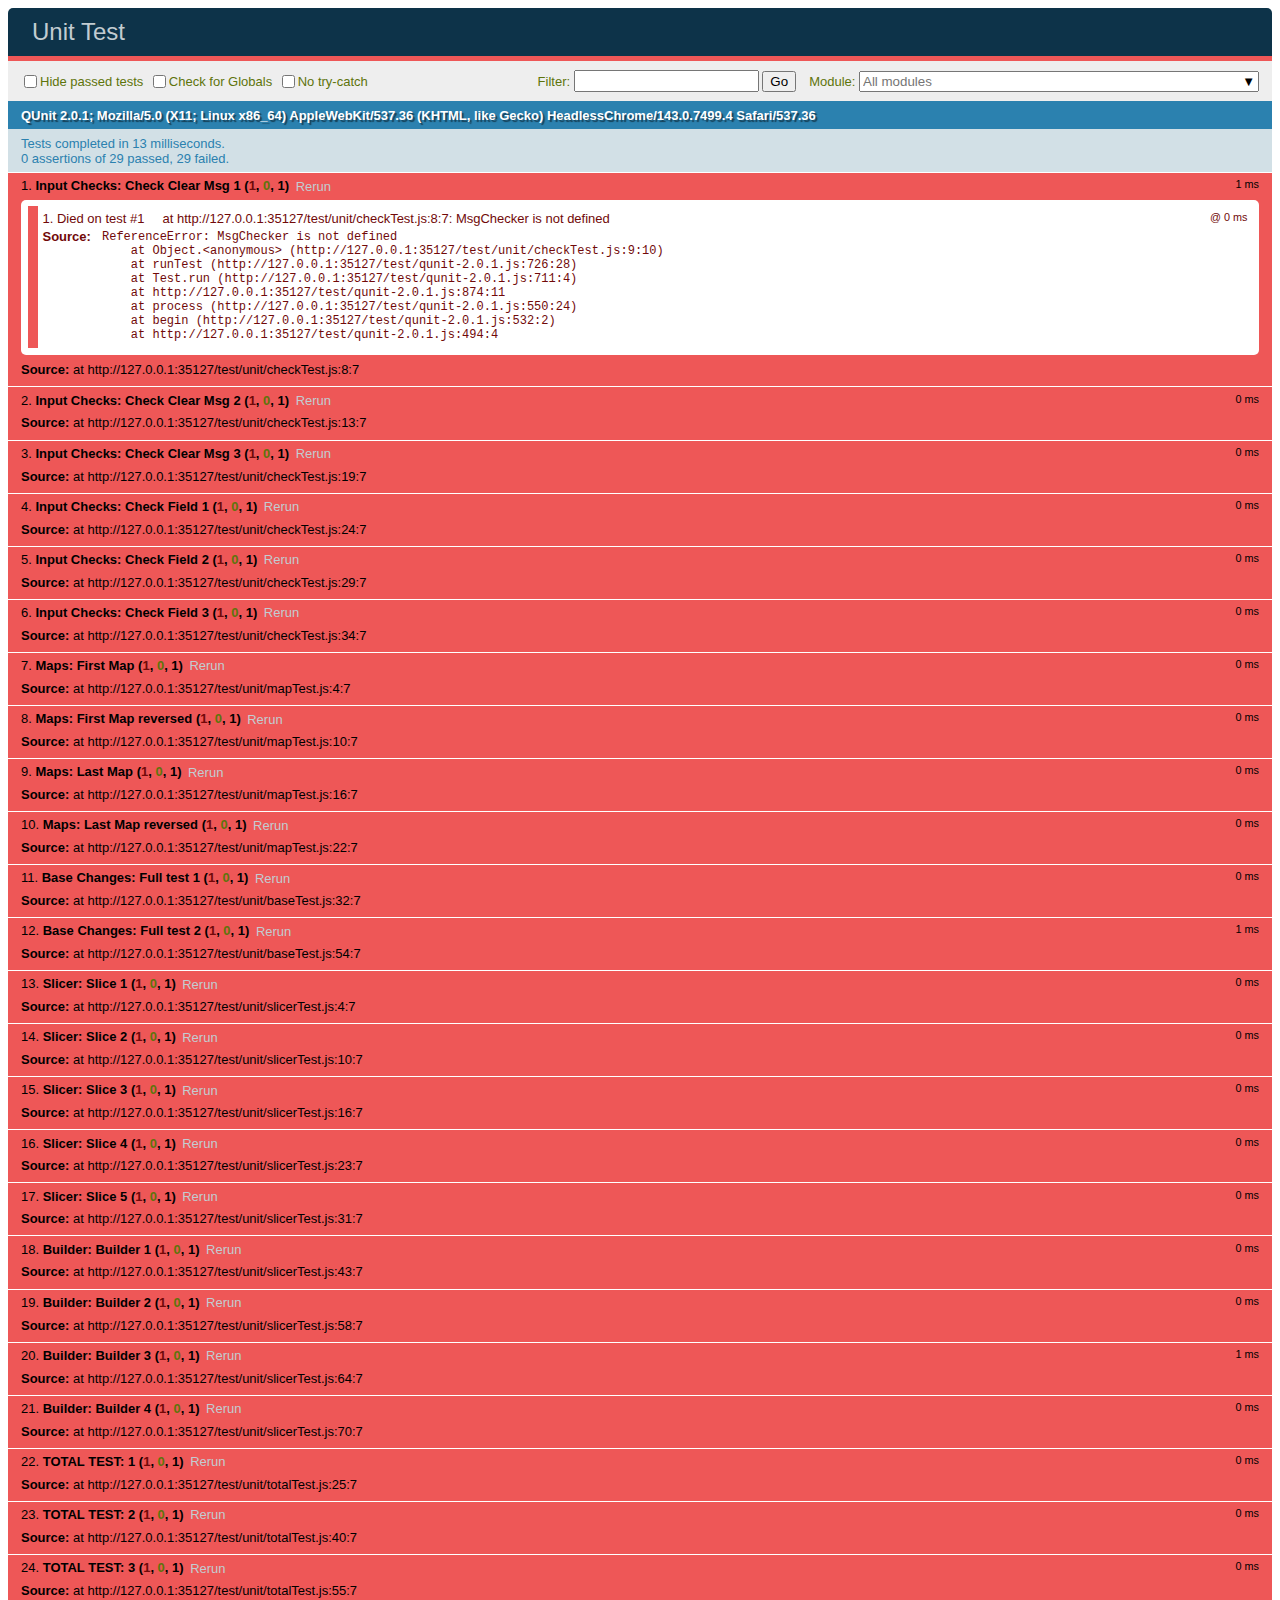
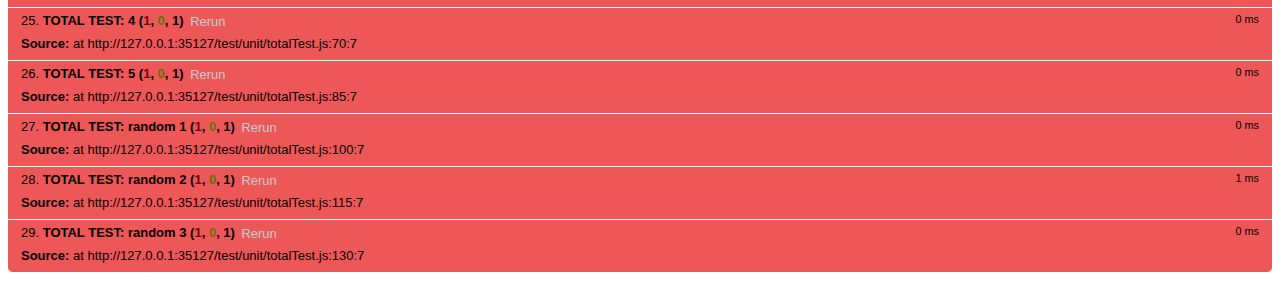
==== test/test.html @ f1f44c9f "first!" ====
<!DOCTYPE html>
<html>
<head>
    <meta charset="utf-8">
    <meta name="viewport" content="width=device-width">
    <title>Unit Test</title>
    <link rel="stylesheet" href="qunit-2.0.1.css"> 
</head>
<body>
    <div id="qunit"></div>
    <div id="qunit-fixture"></div>
    <script src="qunit-2.0.1.js"></script>
    <!-- Checkers -->
    <script src="unit\checkTest.js"></script>
    <script src="..\public_HTML\js\def_checkers.js"></script>
    <!-- Maps -->
    <script src="unit\mapTest.js"></script>
    <script src="..\public_HTML\js\def_maps.js"></script>
    <!-- Base -->
    <script src="unit\baseTest.js"></script>
    <script src="..\public_HTML\js\def_bases.js"></script>
    <!-- Slicer -->
    <script src="unit\slicerTest.js"></script>
    <script src="..\public_HTML\js\def_slicer.js"></script>
    <!-- Total -->
    <script src="unit\totalTest.js"></script>
    <script src="..\public_HTML\js\main.js"></script>
    <script src="..\public_HTML\js\fun_hasher.js"></script>
</body>
</html>
---- test/qunit-2.0.1.css ----
/*!
 * QUnit 2.0.1
 * https://qunitjs.com/
 *
 * Copyright jQuery Foundation and other contributors
 * Released under the MIT license
 * https://jquery.org/license
 *
 * Date: 2016-07-23T19:39Z
 */

/** Font Family and Sizes */

#qunit-tests, #qunit-header, #qunit-banner, #qunit-testrunner-toolbar, #qunit-filteredTest, #qunit-userAgent, #qunit-testresult {
	font-family: "Helvetica Neue Light", "HelveticaNeue-Light", "Helvetica Neue", Calibri, Helvetica, Arial, sans-serif;
}

#qunit-testrunner-toolbar, #qunit-filteredTest, #qunit-userAgent, #qunit-testresult, #qunit-tests li { font-size: small; }
#qunit-tests { font-size: smaller; }


/** Resets */

#qunit-tests, #qunit-header, #qunit-banner, #qunit-filteredTest, #qunit-userAgent, #qunit-testresult, #qunit-modulefilter {
	margin: 0;
	padding: 0;
}


/** Header (excluding toolbar) */

#qunit-header {
	padding: 0.5em 0 0.5em 1em;

	color: #8699A4;
	background-color: #0D3349;

	font-size: 1.5em;
	line-height: 1em;
	font-weight: 400;

	border-radius: 5px 5px 0 0;
}

#qunit-header a {
	text-decoration: none;
	color: #C2CCD1;
}

#qunit-header a:hover,
#qunit-header a:focus {
	color: #FFF;
}

#qunit-banner {
	height: 5px;
}

#qunit-filteredTest {
	padding: 0.5em 1em 0.5em 1em;
	color: #366097;
	background-color: #F4FF77;
}

#qunit-userAgent {
	padding: 0.5em 1em 0.5em 1em;
	color: #FFF;
	background-color: #2B81AF;
	text-shadow: rgba(0, 0, 0, 0.5) 2px 2px 1px;
}


/** Toolbar */

#qunit-testrunner-toolbar {
	padding: 0.5em 1em 0.5em 1em;
	color: #5E740B;
	background-color: #EEE;
}

#qunit-testrunner-toolbar .clearfix {
	height: 0;
	clear: both;
}

#qunit-testrunner-toolbar label {
	display: inline-block;
}

#qunit-testrunner-toolbar input[type=checkbox],
#qunit-testrunner-toolbar input[type=radio] {
	margin: 3px;
	vertical-align: -2px;
}

#qunit-testrunner-toolbar input[type=text] {
	box-sizing: border-box;
	height: 1.6em;
}

.qunit-url-config,
.qunit-filter,
#qunit-modulefilter {
	display: inline-block;
	line-height: 2.1em;
}

.qunit-filter,
#qunit-modulefilter {
	float: right;
	position: relative;
	margin-left: 1em;
}

.qunit-url-config label {
	margin-right: 0.5em;
}

#qunit-modulefilter-search {
	box-sizing: border-box;
	width: 400px;
}

#qunit-modulefilter-search-container:after {
	position: absolute;
	right: 0.3em;
	content: "\25bc";
	color: black;
}

#qunit-modulefilter-dropdown {
	/* align with #qunit-modulefilter-search */
	box-sizing: border-box;
	width: 400px;
	position: absolute;
	right: 0;
	top: 50%;
	margin-top: 0.8em;

	border: 1px solid #D3D3D3;
	border-top: none;
	border-radius: 0 0 .25em .25em;
	color: #000;
	background-color: #F5F5F5;
	z-index: 99;
}

#qunit-modulefilter-dropdown a {
	color: inherit;
	text-decoration: none;
}

#qunit-modulefilter-dropdown .clickable.checked {
	font-weight: bold;
	color: #000;
	background-color: #D2E0E6;
}

#qunit-modulefilter-dropdown .clickable:hover {
	color: #FFF;
	background-color: #0D3349;
}

#qunit-modulefilter-actions {
	display: block;
	overflow: auto;

	/* align with #qunit-modulefilter-dropdown-list */
	font: smaller/1.5em sans-serif;
}

#qunit-modulefilter-dropdown #qunit-modulefilter-actions > * {
	box-sizing: border-box;
	max-height: 2.8em;
	display: block;
	padding: 0.4em;
}

#qunit-modulefilter-dropdown #qunit-modulefilter-actions > button {
	float: right;
	font: inherit;
}

#qunit-modulefilter-dropdown #qunit-modulefilter-actions > :last-child {
	/* insert padding to align with checkbox margins */
	padding-left: 3px;
}

#qunit-modulefilter-dropdown-list {
	max-height: 200px;
	overflow-y: auto;
	margin: 0;
	border-top: 2px groove threedhighlight;
	padding: 0.4em 0 0;
	font: smaller/1.5em sans-serif;
}

#qunit-modulefilter-dropdown-list li {
	white-space: nowrap;
	overflow: hidden;
	text-overflow: ellipsis;
}

#qunit-modulefilter-dropdown-list .clickable {
	display: block;
	padding-left: 0.15em;
}


/** Tests: Pass/Fail */

#qunit-tests {
	list-style-position: inside;
}

#qunit-tests li {
	padding: 0.4em 1em 0.4em 1em;
	border-bottom: 1px solid #FFF;
	list-style-position: inside;
}

#qunit-tests > li {
	display: none;
}

#qunit-tests li.running,
#qunit-tests li.pass,
#qunit-tests li.fail,
#qunit-tests li.skipped {
	display: list-item;
}

#qunit-tests.hidepass {
	position: relative;
}

#qunit-tests.hidepass li.running,
#qunit-tests.hidepass li.pass {
	visibility: hidden;
	position: absolute;
	width:   0;
	height:  0;
	padding: 0;
	border:  0;
	margin:  0;
}

#qunit-tests li strong {
	cursor: pointer;
}

#qunit-tests li.skipped strong {
	cursor: default;
}

#qunit-tests li a {
	padding: 0.5em;
	color: #C2CCD1;
	text-decoration: none;
}

#qunit-tests li p a {
	padding: 0.25em;
	color: #6B6464;
}
#qunit-tests li a:hover,
#qunit-tests li a:focus {
	color: #000;
}

#qunit-tests li .runtime {
	float: right;
	font-size: smaller;
}

.qunit-assert-list {
	margin-top: 0.5em;
	padding: 0.5em;

	background-color: #FFF;

	border-radius: 5px;
}

.qunit-source {
	margin: 0.6em 0 0.3em;
}

.qunit-collapsed {
	display: none;
}

#qunit-tests table {
	border-collapse: collapse;
	margin-top: 0.2em;
}

#qunit-tests th {
	text-align: right;
	vertical-align: top;
	padding: 0 0.5em 0 0;
}

#qunit-tests td {
	vertical-align: top;
}

#qunit-tests pre {
	margin: 0;
	white-space: pre-wrap;
	word-wrap: break-word;
}

#qunit-tests del {
	color: #374E0C;
	background-color: #E0F2BE;
	text-decoration: none;
}

#qunit-tests ins {
	color: #500;
	background-color: #FFCACA;
	text-decoration: none;
}

/*** Test Counts */

#qunit-tests b.counts                       { color: #000; }
#qunit-tests b.passed                       { color: #5E740B; }
#qunit-tests b.failed                       { color: #710909; }

#qunit-tests li li {
	padding: 5px;
	background-color: #FFF;
	border-bottom: none;
	list-style-position: inside;
}

/*** Passing Styles */

#qunit-tests li li.pass {
	color: #3C510C;
	background-color: #FFF;
	border-left: 10px solid #C6E746;
}

#qunit-tests .pass                          { color: #528CE0; background-color: #D2E0E6; }
#qunit-tests .pass .test-name               { color: #366097; }

#qunit-tests .pass .test-actual,
#qunit-tests .pass .test-expected           { color: #999; }

#qunit-banner.qunit-pass                    { background-color: #C6E746; }

/*** Failing Styles */

#qunit-tests li li.fail {
	color: #710909;
	background-color: #FFF;
	border-left: 10px solid #EE5757;
	white-space: pre;
}

#qunit-tests > li:last-child {
	border-radius: 0 0 5px 5px;
}

#qunit-tests .fail                          { color: #000; background-color: #EE5757; }
#qunit-tests .fail .test-name,
#qunit-tests .fail .module-name             { color: #000; }

#qunit-tests .fail .test-actual             { color: #EE5757; }
#qunit-tests .fail .test-expected           { color: #008000; }

#qunit-banner.qunit-fail                    { background-color: #EE5757; }

/*** Skipped tests */

#qunit-tests .skipped {
	background-color: #EBECE9;
}

#qunit-tests .qunit-skipped-label {
	background-color: #F4FF77;
	display: inline-block;
	font-style: normal;
	color: #366097;
	line-height: 1.8em;
	padding: 0 0.5em;
	margin: -0.4em 0.4em -0.4em 0;
}

/** Result */

#qunit-testresult {
	padding: 0.5em 1em 0.5em 1em;

	color: #2B81AF;
	background-color: #D2E0E6;

	border-bottom: 1px solid #FFF;
}
#qunit-testresult .module-name {
	font-weight: 700;
}

/** Fixture */

#qunit-fixture {
	position: absolute;
	top: -10000px;
	left: -10000px;
	width: 1000px;
	height: 1000px;
}
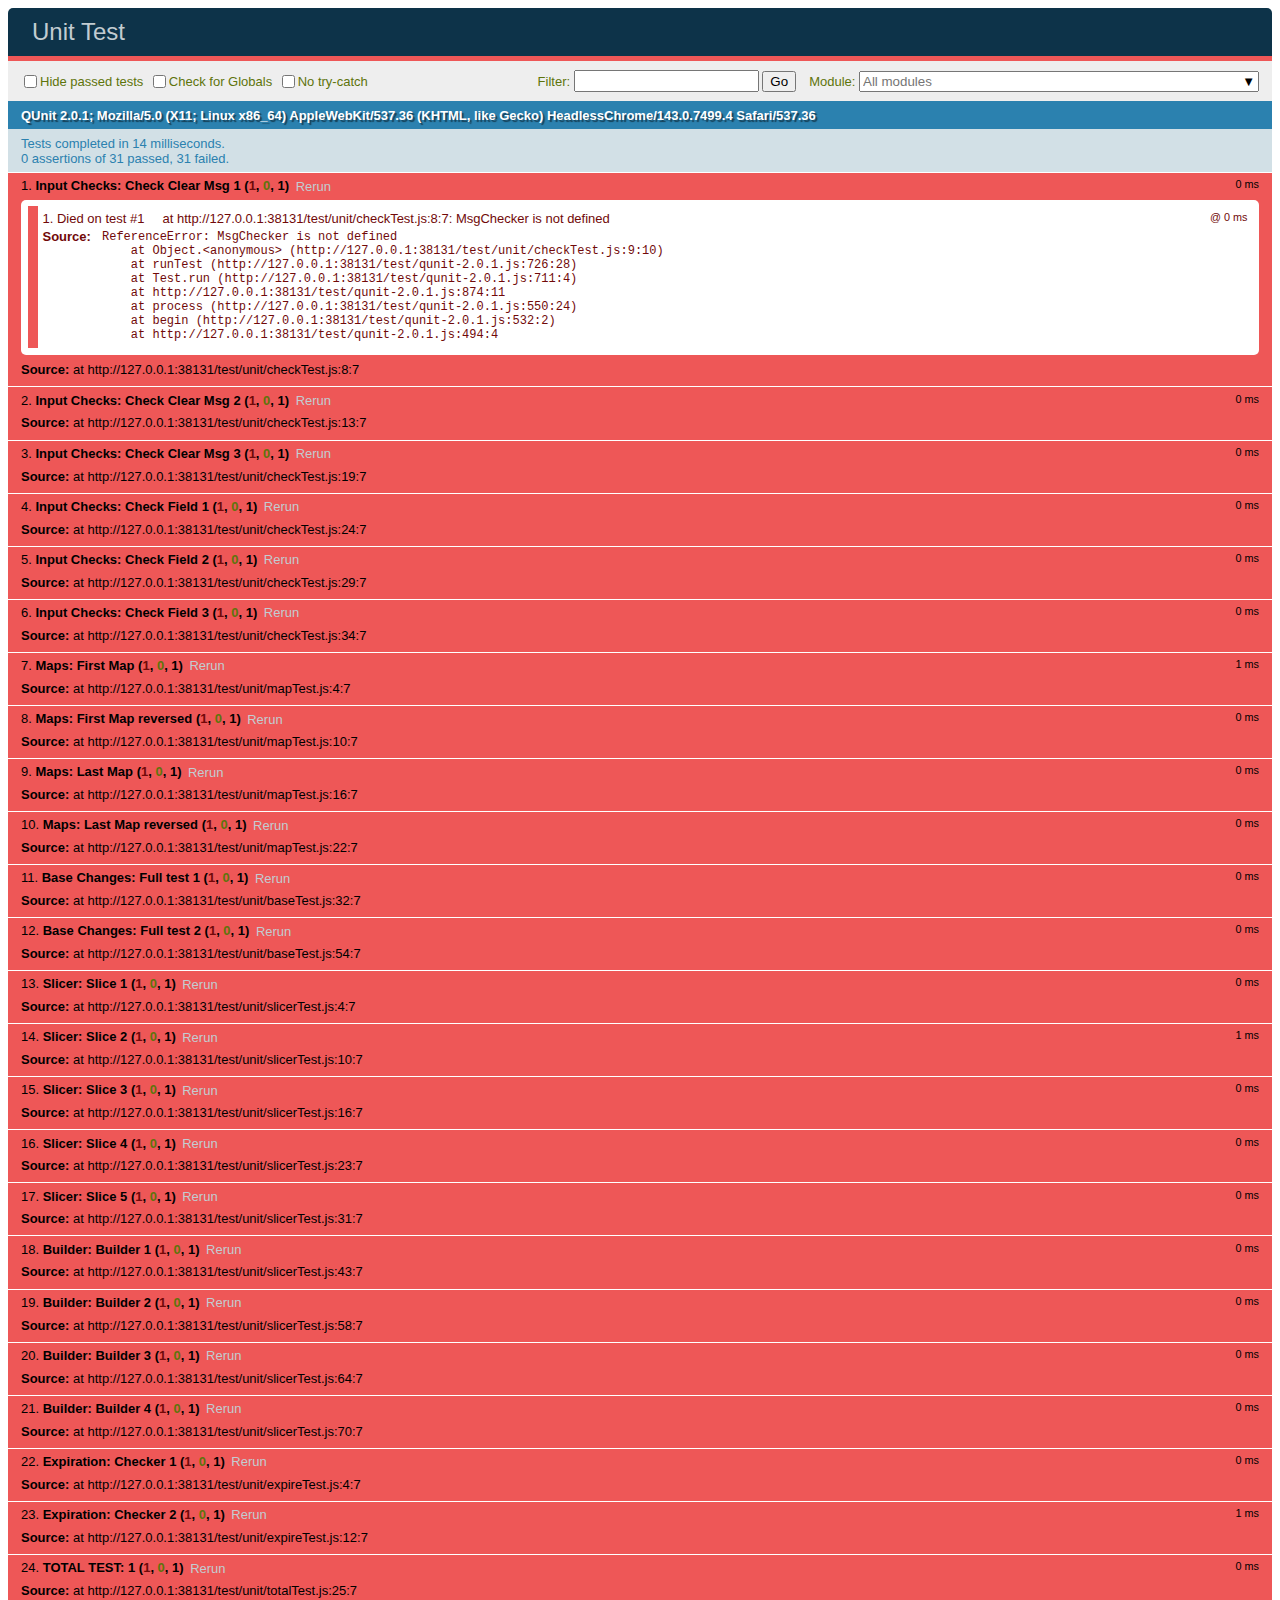
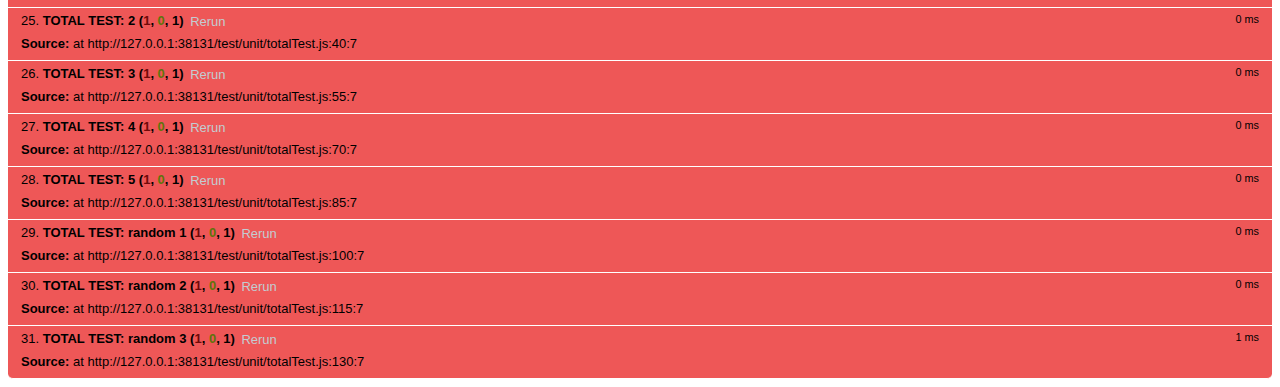
==== commit 158fd3c3: "exp structure and tests" ====
--- a/test/test.html
+++ b/test/test.html
@@ -22,6 +22,9 @@
     <!-- Slicer -->
     <script src="unit\slicerTest.js"></script>
     <script src="..\public_HTML\js\def_slicer.js"></script>
+    <!-- Expiration -->
+    <script src="unit\expireTest.js"></script>
+    <script src="..\public_HTML\js\def_expire.js"></script> 
     <!-- Total -->
     <script src="unit\totalTest.js"></script>
     <script src="..\public_HTML\js\main.js"></script>
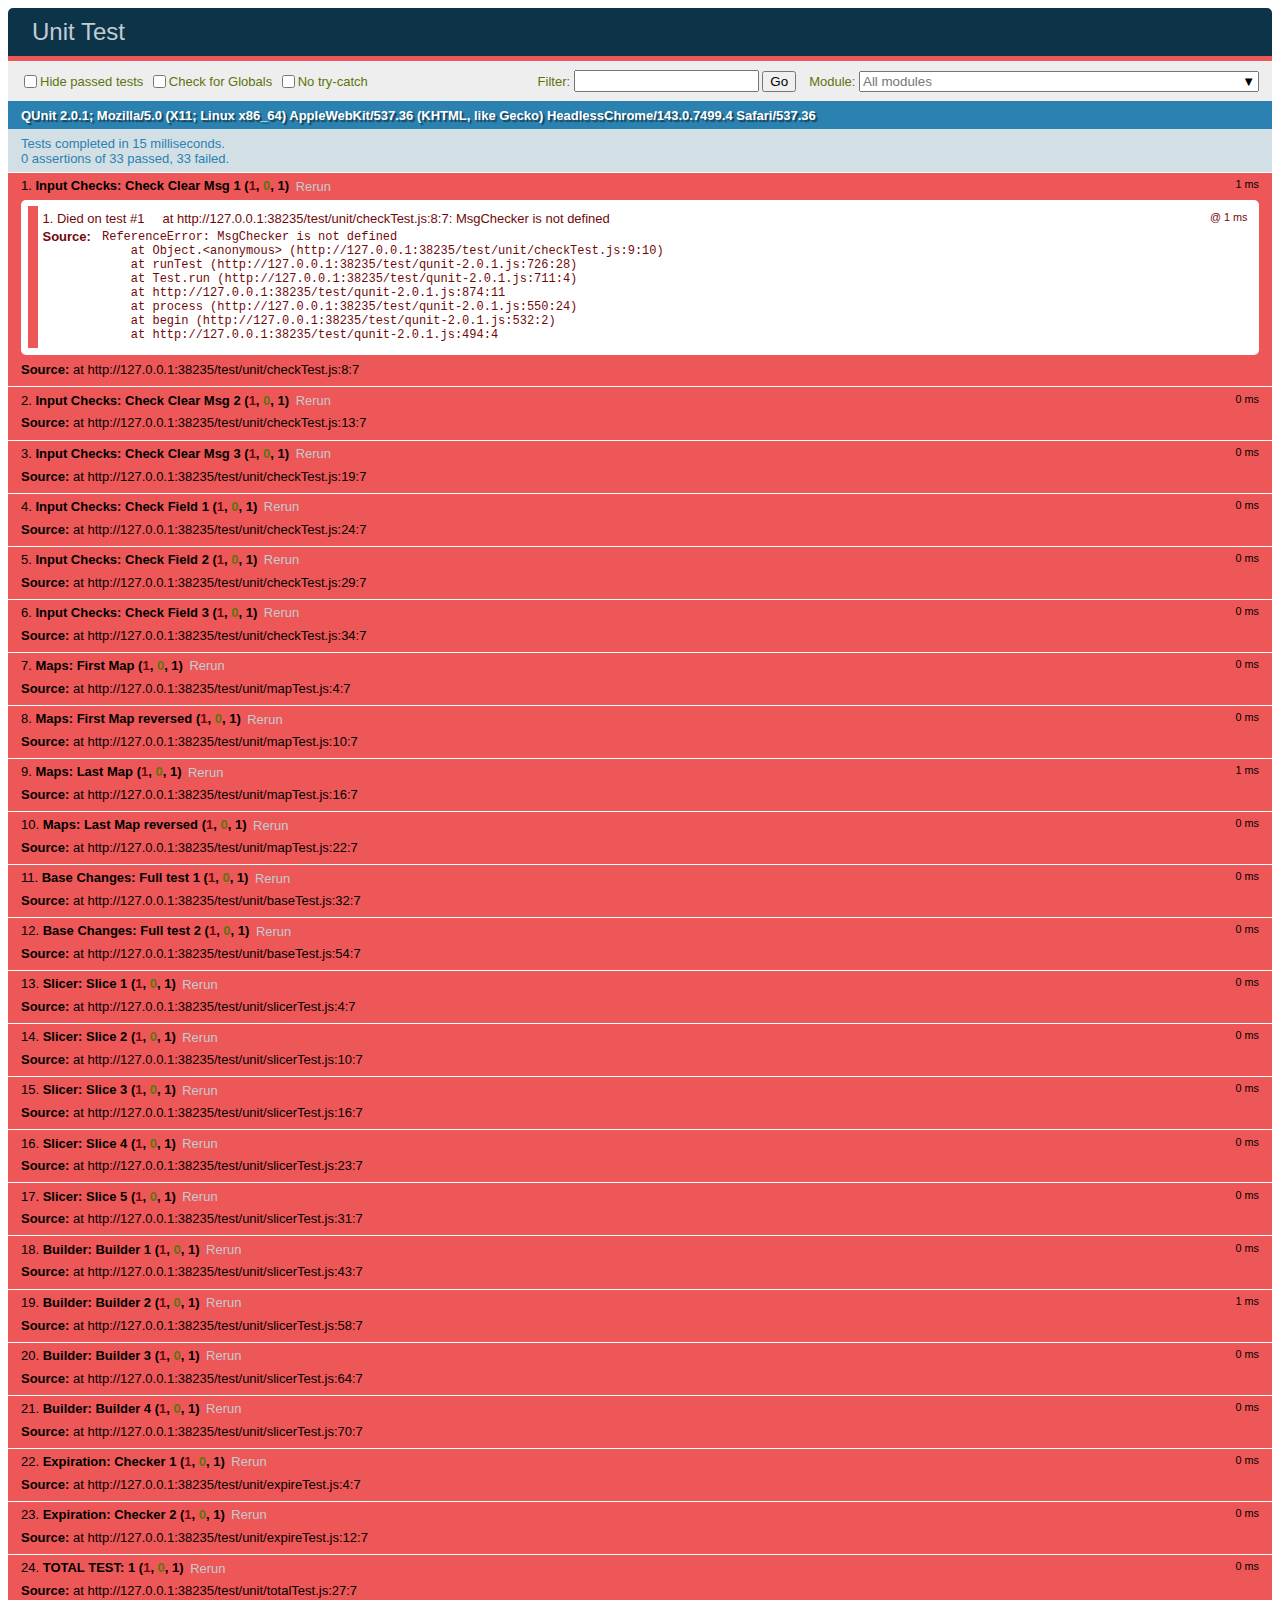
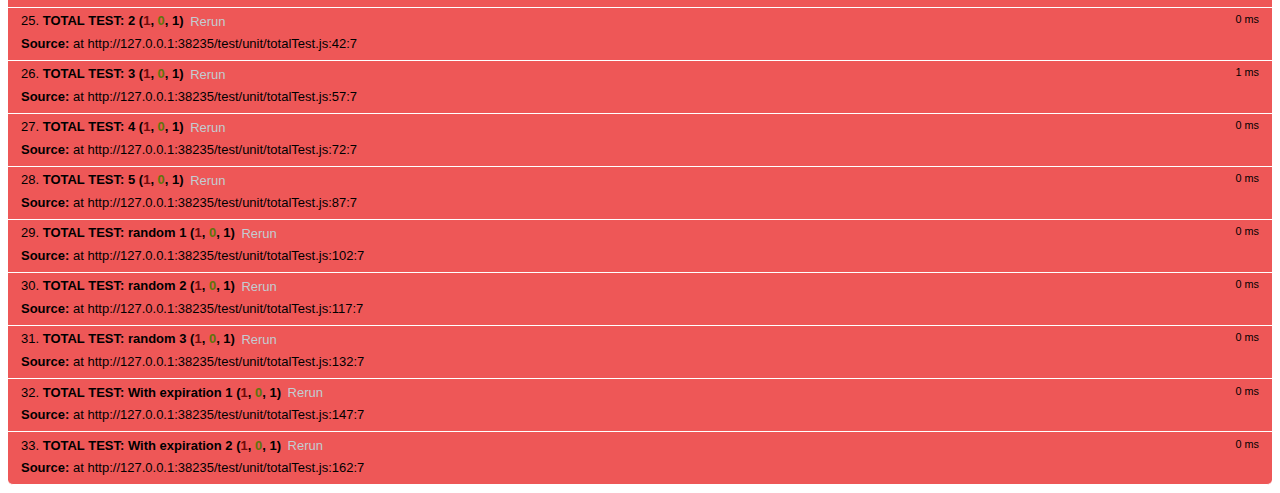
==== commit 90e054a4: "refactoring" ====
--- a/test/test.html
+++ b/test/test.html
@@ -10,24 +10,25 @@
     <div id="qunit"></div>
     <div id="qunit-fixture"></div>
     <script src="qunit-2.0.1.js"></script>
+
+    <!-- TO BE TESTED: -->
+    <script src="..\public_HTML\js\objs.js"></script>
+    <script src="..\public_HTML\js\funs.js"></script>
+    <script src="..\public_HTML\js\main.js"></script>
+
+    <!-- TESTS -->
     <!-- Checkers -->
     <script src="unit\checkTest.js"></script>
-    <script src="..\public_HTML\js\def_checkers.js"></script>
     <!-- Maps -->
     <script src="unit\mapTest.js"></script>
-    <script src="..\public_HTML\js\def_maps.js"></script>
     <!-- Base -->
     <script src="unit\baseTest.js"></script>
-    <script src="..\public_HTML\js\def_bases.js"></script>
     <!-- Slicer -->
     <script src="unit\slicerTest.js"></script>
-    <script src="..\public_HTML\js\def_slicer.js"></script>
     <!-- Expiration -->
     <script src="unit\expireTest.js"></script>
-    <script src="..\public_HTML\js\def_expire.js"></script> 
     <!-- Total -->
     <script src="unit\totalTest.js"></script>
-    <script src="..\public_HTML\js\main.js"></script>
-    <script src="..\public_HTML\js\fun_hasher.js"></script>
+
 </body>
 </html>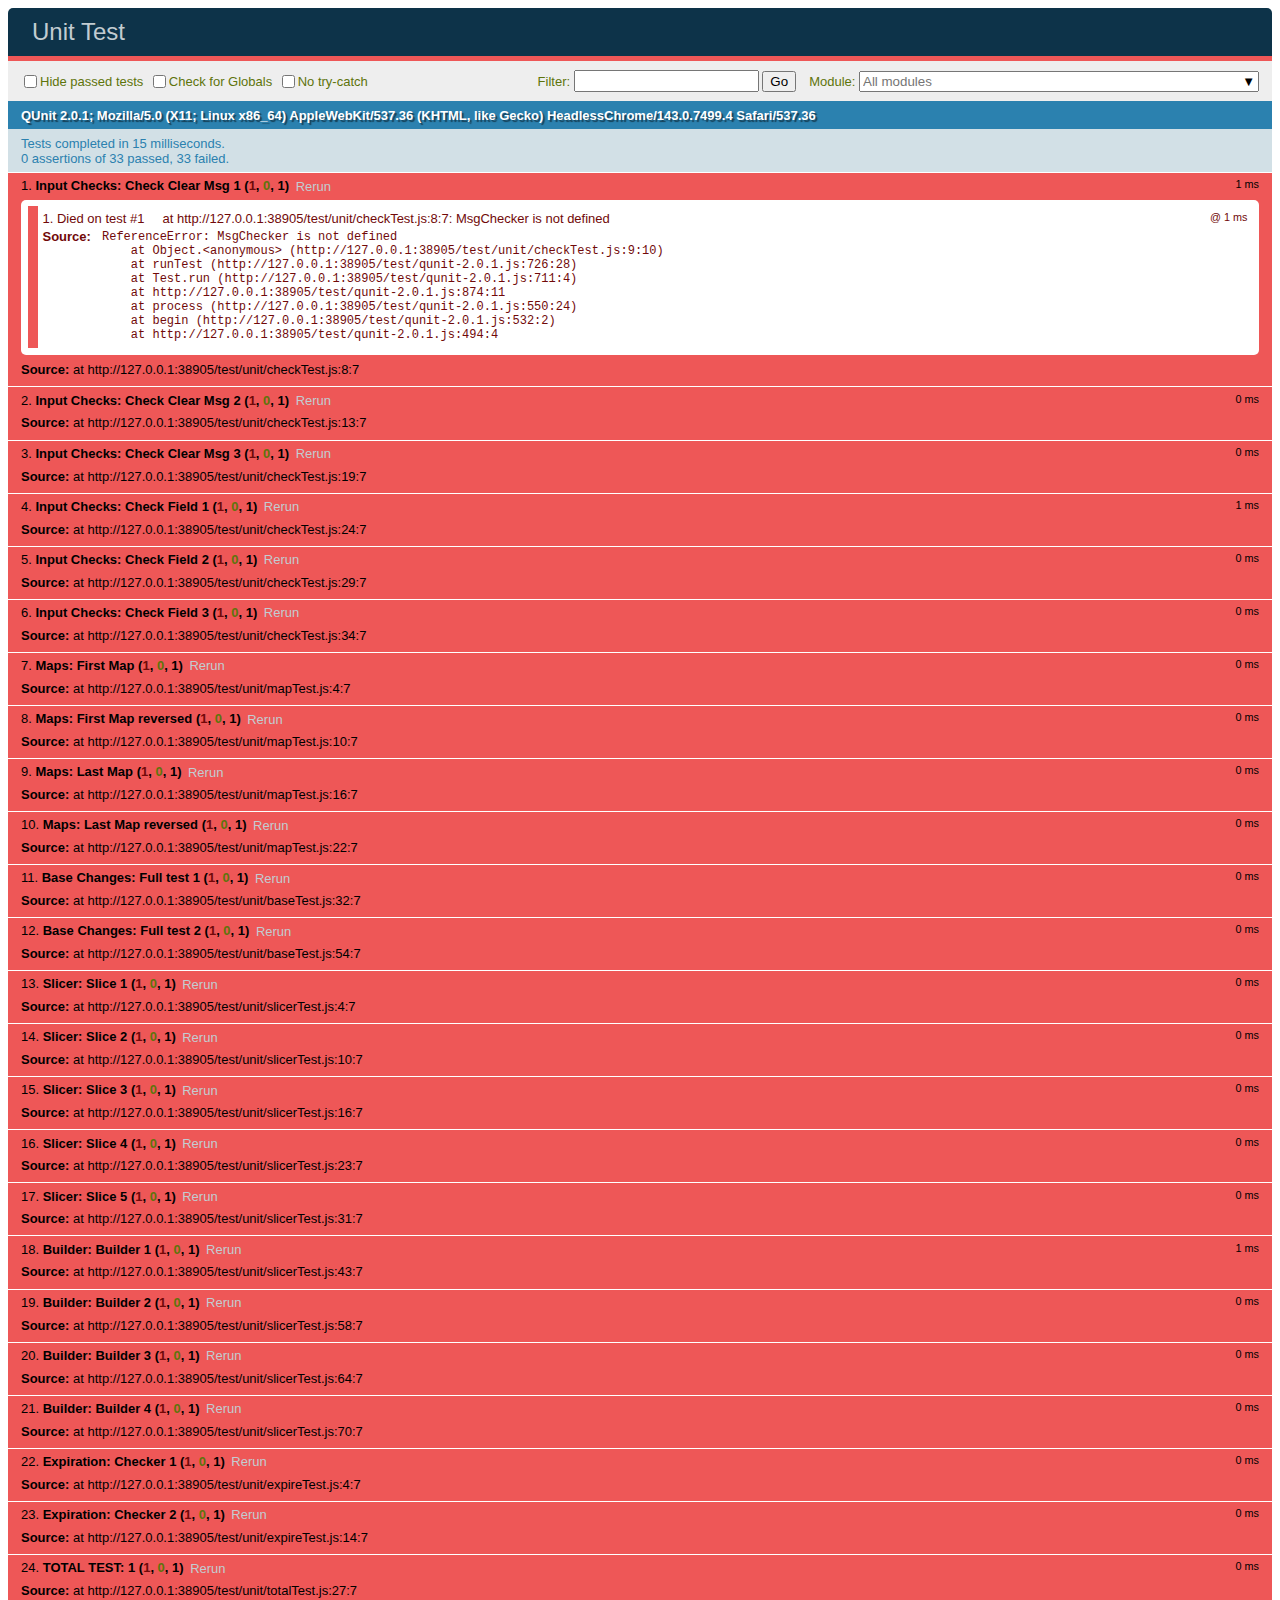
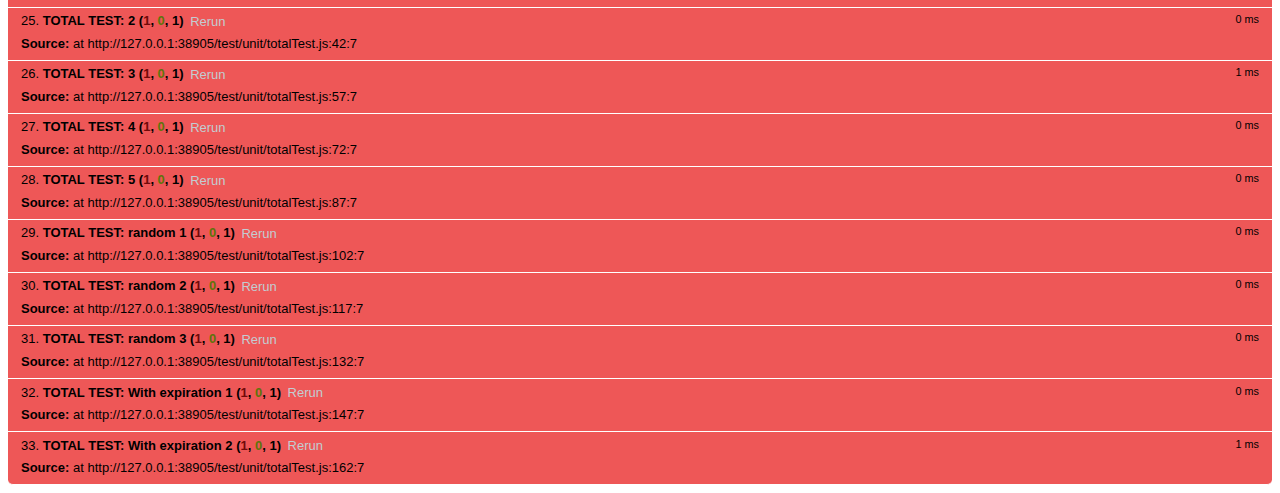
==== commit 51fa4efb: "forward slashes and stuff" ====
--- a/test/test.html
+++ b/test/test.html
@@ -12,23 +12,23 @@
     <script src="qunit-2.0.1.js"></script>
 
     <!-- TO BE TESTED: -->
-    <script src="..\public_HTML\js\objs.js"></script>
-    <script src="..\public_HTML\js\funs.js"></script>
-    <script src="..\public_HTML\js\main.js"></script>
+    <script src="../public_HTML/js/objs.js"></script>
+    <script src="../public_HTML/js/funs.js"></script>
+    <script src="../public_HTML/js/main.js"></script>
 
     <!-- TESTS -->
     <!-- Checkers -->
-    <script src="unit\checkTest.js"></script>
+    <script src="unit/checkTest.js"></script>
     <!-- Maps -->
-    <script src="unit\mapTest.js"></script>
+    <script src="unit/mapTest.js"></script>
     <!-- Base -->
-    <script src="unit\baseTest.js"></script>
+    <script src="unit/baseTest.js"></script>
     <!-- Slicer -->
-    <script src="unit\slicerTest.js"></script>
+    <script src="unit/slicerTest.js"></script>
     <!-- Expiration -->
-    <script src="unit\expireTest.js"></script>
+    <script src="unit/expireTest.js"></script>
     <!-- Total -->
-    <script src="unit\totalTest.js"></script>
+    <script src="unit/totalTest.js"></script>
 
 </body>
 </html>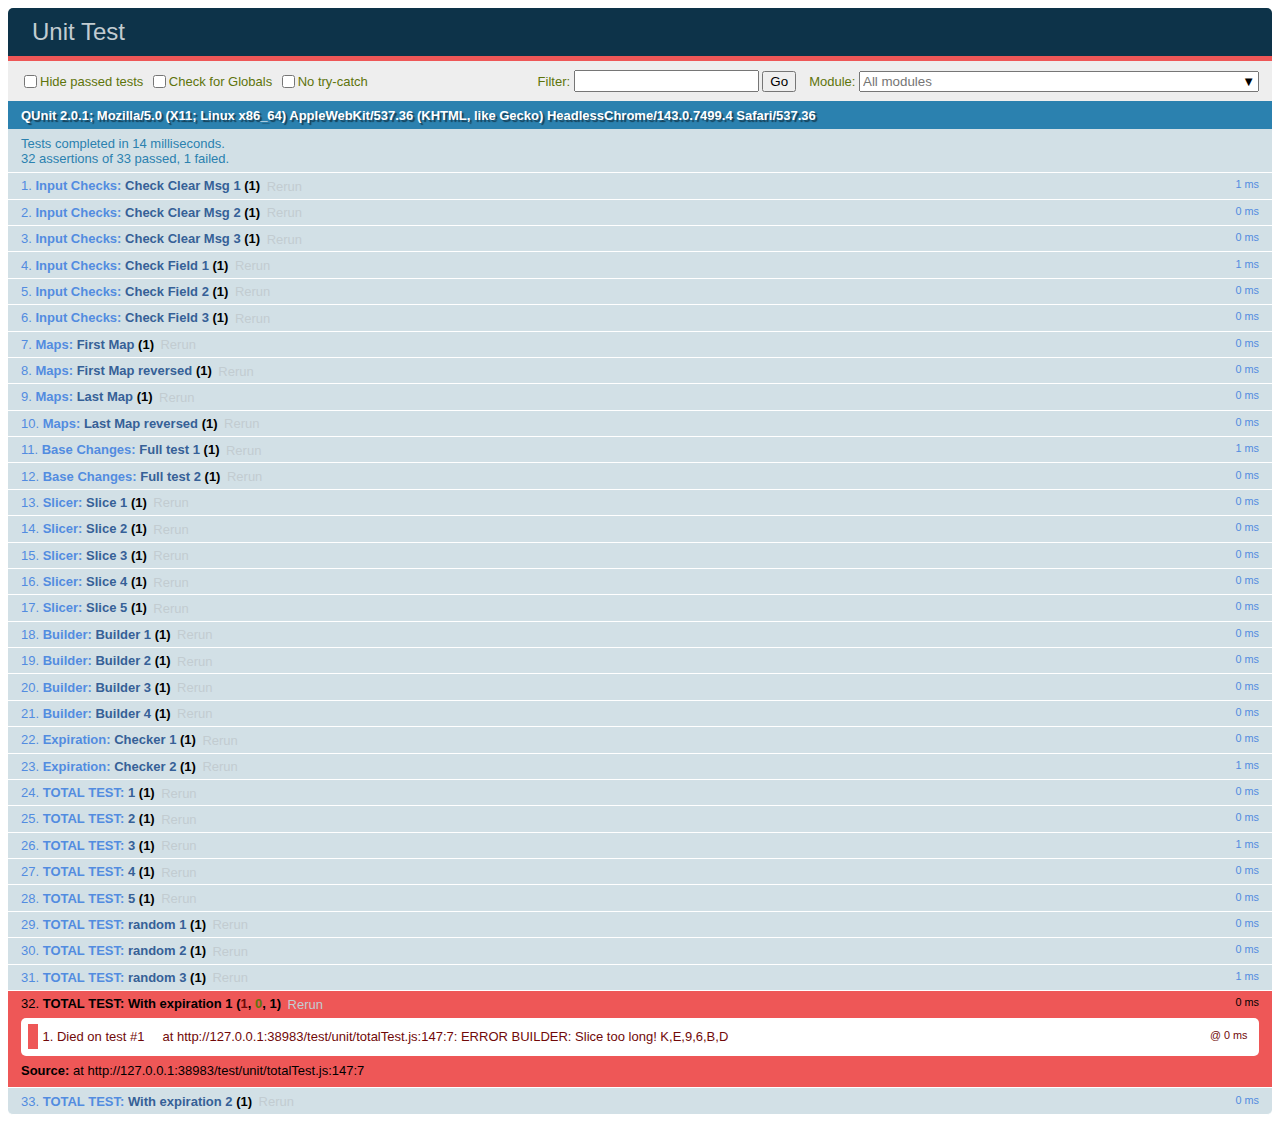
==== commit ff0dfbc2: "version 1.2 on gui!" ====
--- a/test/test.html
+++ b/test/test.html
@@ -12,9 +12,9 @@
     <script src="qunit-2.0.1.js"></script>
 
     <!-- TO BE TESTED: -->
-    <script src="../public_HTML/js/objs.js"></script>
-    <script src="../public_HTML/js/funs.js"></script>
-    <script src="../public_HTML/js/main.js"></script>
+    <script src="../public_html/js/objs.js"></script>
+    <script src="../public_html/js/funs.js"></script>
+    <script src="../public_html/js/main.js"></script>
 
     <!-- TESTS -->
     <!-- Checkers -->
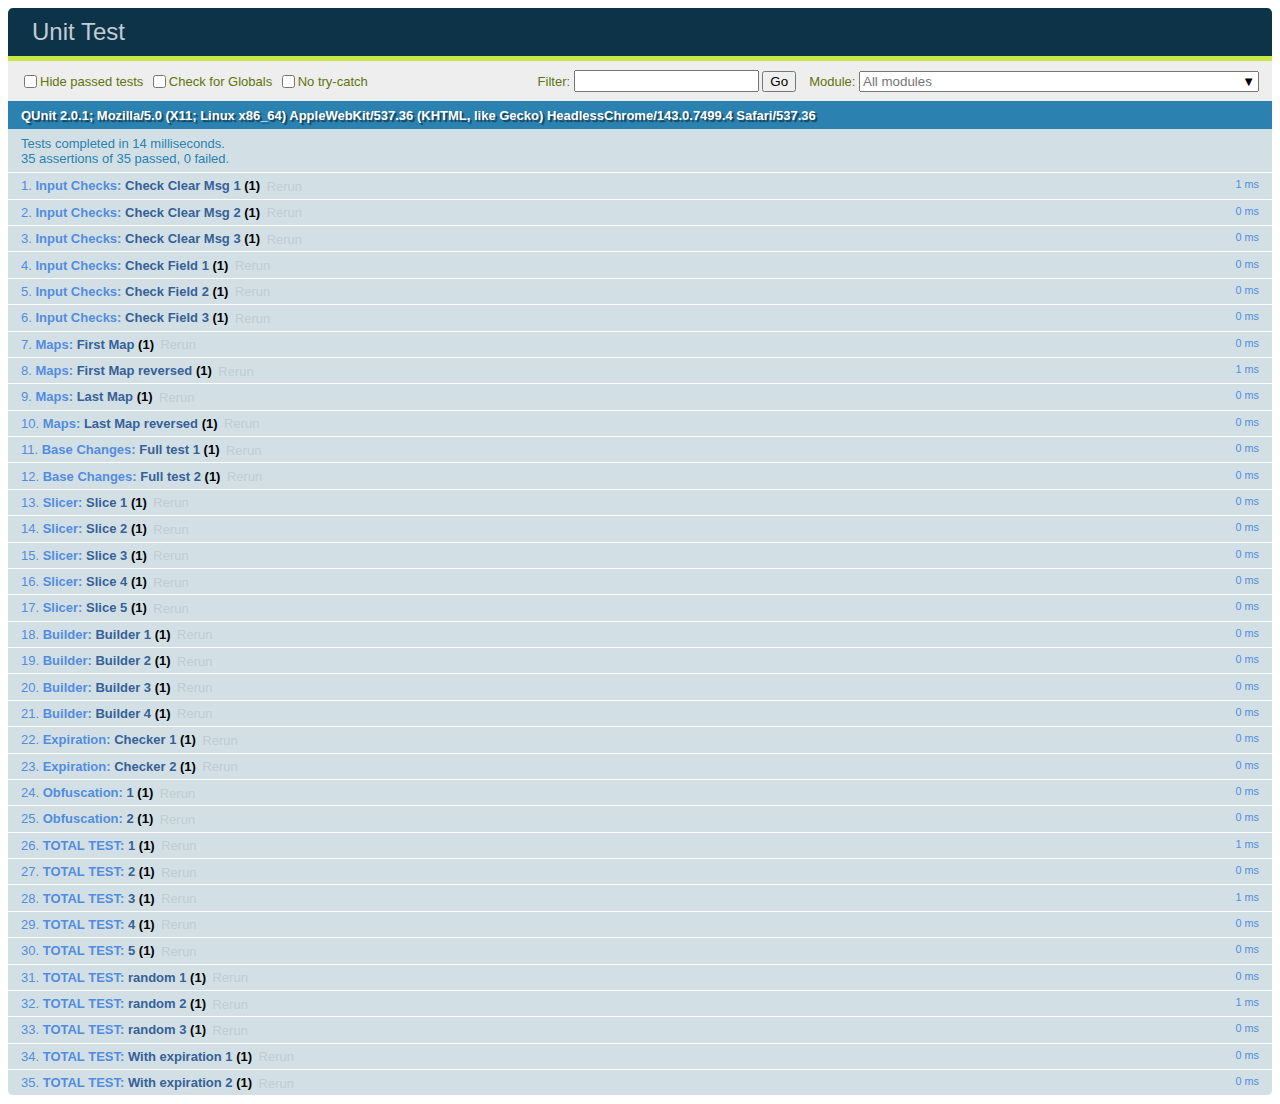
==== commit 6468efe3: "obfuscation implemented" ====
--- a/test/test.html
+++ b/test/test.html
@@ -27,6 +27,8 @@
     <script src="unit/slicerTest.js"></script>
     <!-- Expiration -->
     <script src="unit/expireTest.js"></script>
+    <!-- obfuscation -->
+    <script src="unit/obfTest.js"></script>
     <!-- Total -->
     <script src="unit/totalTest.js"></script>
 
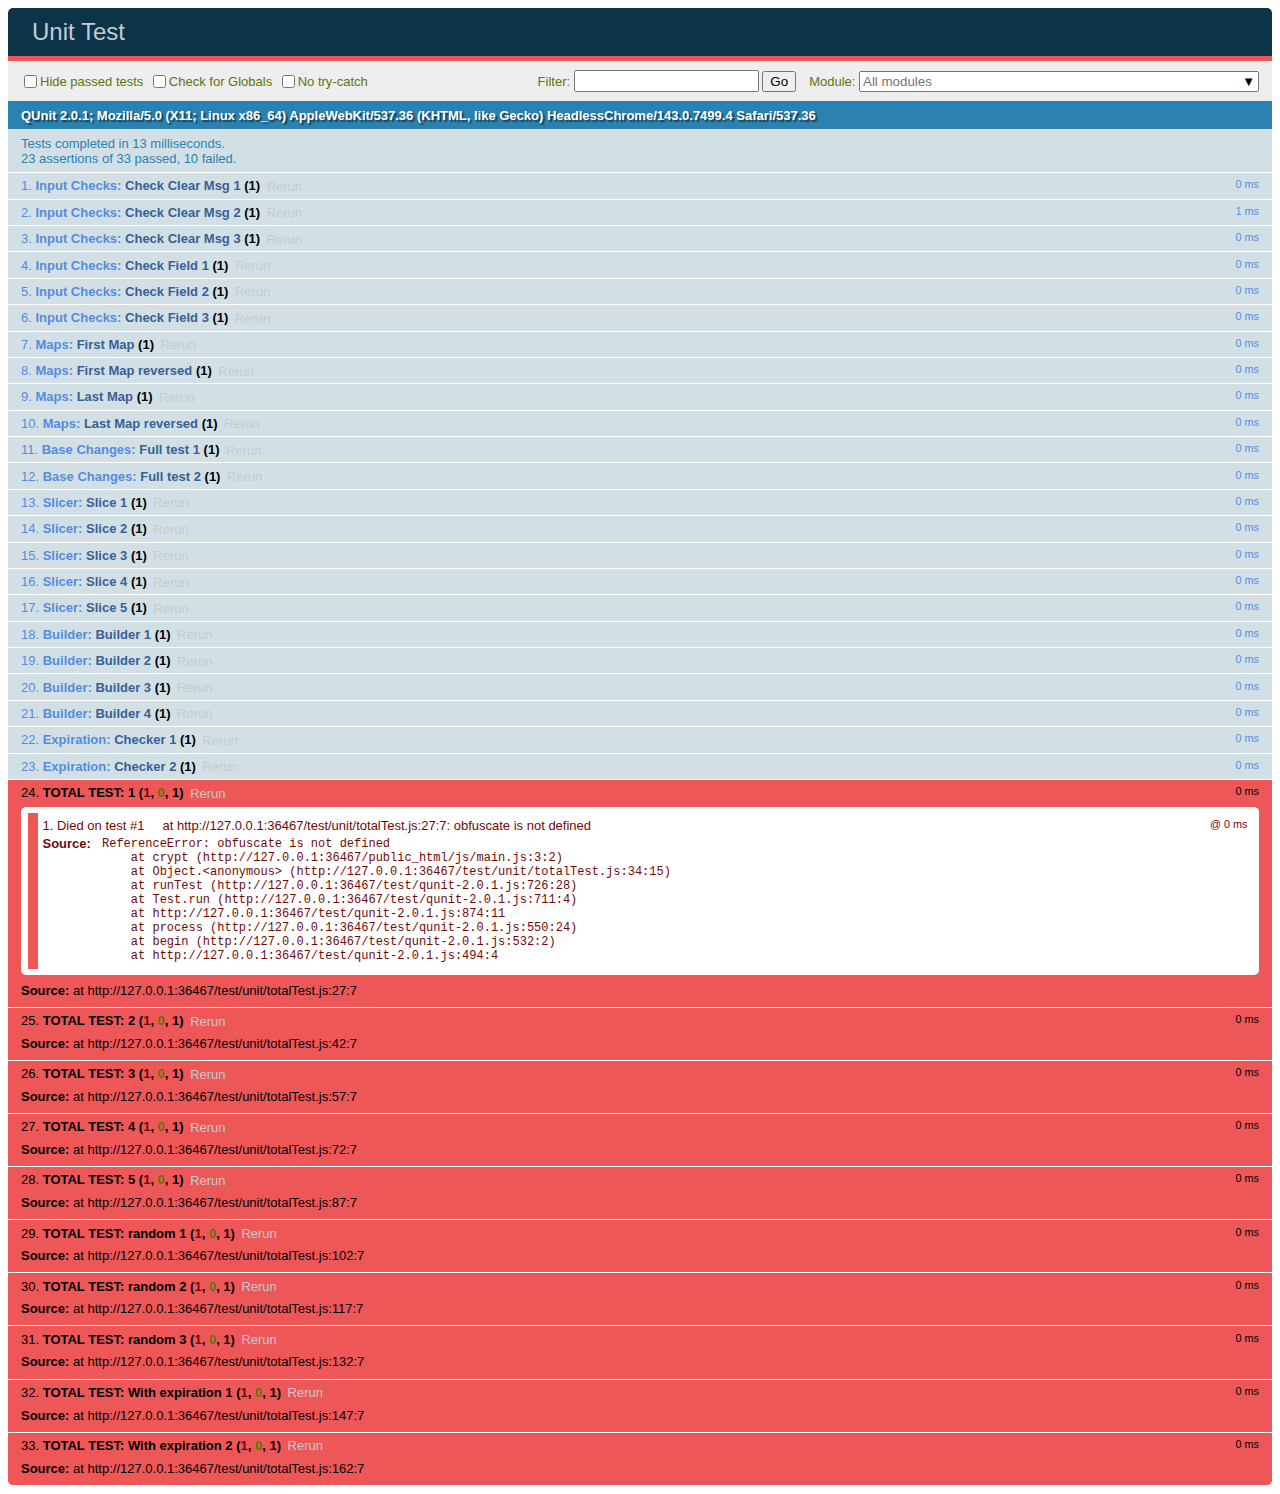
==== commit 3d56efba: "major js restructuring" ====
--- a/test/test.html
+++ b/test/test.html
@@ -12,8 +12,8 @@
     <script src="qunit-2.0.1.js"></script>
 
     <!-- TO BE TESTED: -->
-    <script src="../public_html/js/objs.js"></script>
-    <script src="../public_html/js/funs.js"></script>
+    <script src="../public_html/js/core.js"></script>
+    <script src="../public_html/js/front.js"></script>
     <script src="../public_html/js/main.js"></script>
 
     <!-- TESTS -->
@@ -27,8 +27,6 @@
     <script src="unit/slicerTest.js"></script>
     <!-- Expiration -->
     <script src="unit/expireTest.js"></script>
-    <!-- obfuscation -->
-    <script src="unit/obfTest.js"></script>
     <!-- Total -->
     <script src="unit/totalTest.js"></script>
 
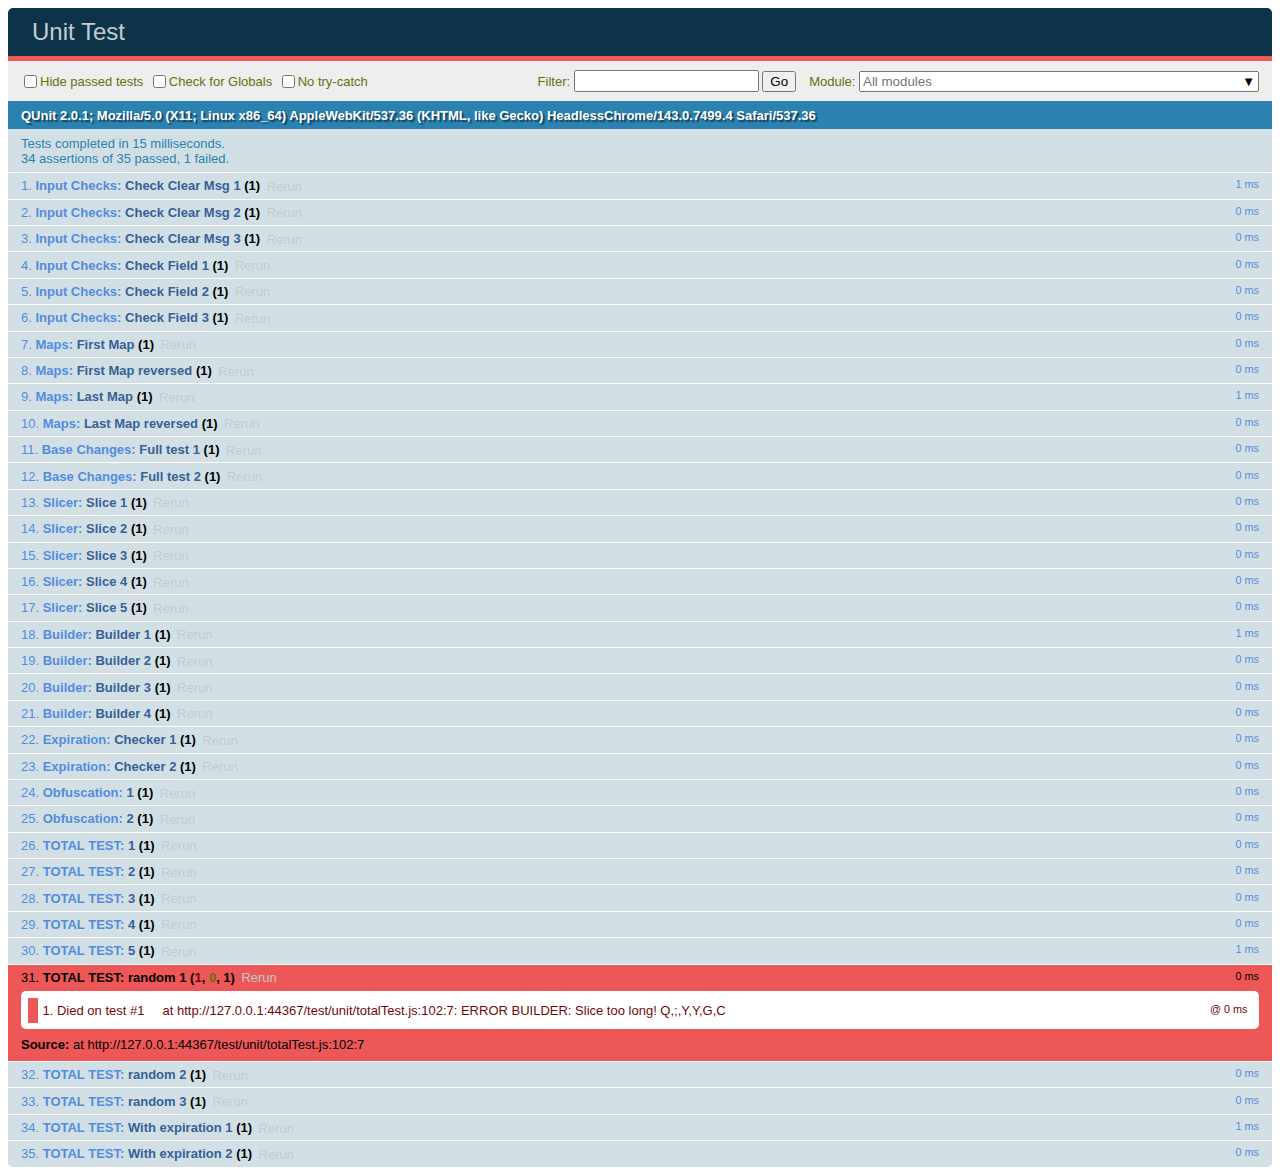
==== commit 7487378c: "fixed merge comflicst" ====
--- a/test/test.html
+++ b/test/test.html
@@ -27,6 +27,8 @@
     <script src="unit/slicerTest.js"></script>
     <!-- Expiration -->
     <script src="unit/expireTest.js"></script>
+    <!-- obfuscation -->
+    <script src="unit/obfTest.js"></script>
     <!-- Total -->
     <script src="unit/totalTest.js"></script>
 
